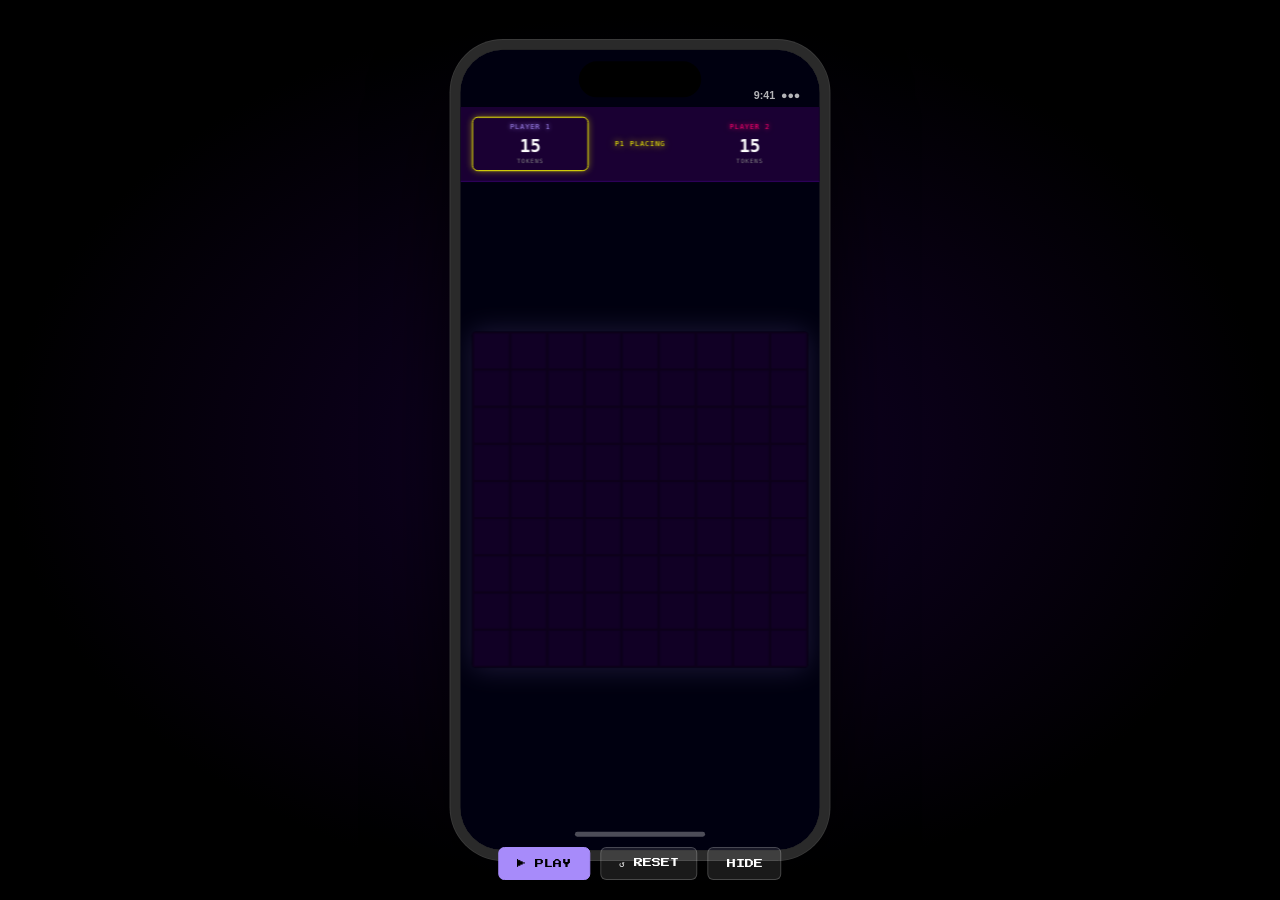
==== scenes/gameplay.html @ bdd97875 "Initial promo repo: phone mockup, Conway engine, gameplay scene, sync workflow" ====
<!DOCTYPE html>
<html lang="en">
<head>
  <meta charset="UTF-8">
  <meta name="viewport" content="width=device-width, initial-scale=1.0">
  <title>Game of Strife — Gameplay Demo</title>
  <link rel="preconnect" href="https://fonts.googleapis.com">
  <link href="https://fonts.googleapis.com/css2?family=Press+Start+2P&display=swap" rel="stylesheet">
  <link rel="stylesheet" href="../ui/phone-frame.css">
  <style>
    /* HUD */
    .game-hud {
      background: #1A0033;
      border-bottom: 1px solid #330066;
      padding: 10px 12px;
      display: flex;
      align-items: center;
      gap: 8px;
      flex-shrink: 0;
    }

    .hud-player-box {
      flex: 1;
      text-align: center;
      padding: 6px 4px;
      border-radius: 6px;
      border: 1px solid transparent;
      transition: border-color 0.2s, box-shadow 0.2s;
    }

    .hud-player-box.hud-active {
      border-color: #FFFF00;
      box-shadow: 0 0 8px rgba(255,255,0,0.4);
    }

    .hud-player-name {
      font-size: 7px;
      letter-spacing: 1px;
      margin-bottom: 4px;
    }

    .hud-p1-box .hud-player-name { color: #A78BFA; text-shadow: 0 0 6px #A78BFA; }
    .hud-p2-box .hud-player-name { color: #FF006E; text-shadow: 0 0 6px #FF006E; }

    .hud-count {
      font-size: 18px;
      font-weight: bold;
      color: #fff;
    }

    .hud-count-label {
      font-size: 6px;
      color: #888;
      margin-top: 2px;
      text-transform: uppercase;
      letter-spacing: 1px;
    }

    .hud-center {
      flex: 0 0 auto;
      text-align: center;
      min-width: 90px;
    }

    #hud-status {
      font-size: 7px;
      color: #FFFF00;
      text-shadow: 0 0 8px #FFFF00;
      letter-spacing: 1px;
    }

    /* Board area */
    .board-area {
      flex: 1;
      display: flex;
      align-items: center;
      justify-content: center;
      padding: 12px;
      position: relative;
    }

    #gameCanvas {
      border-radius: 4px;
      box-shadow: 0 0 30px rgba(167,139,250,0.2);
    }

    /* Overlay text (titles, winner) */
    .overlay {
      position: absolute;
      inset: 0;
      display: flex;
      flex-direction: column;
      align-items: center;
      justify-content: center;
      pointer-events: none;
      opacity: 0;
      transition: opacity 0.4s;
    }

    .overlay.visible { opacity: 1; }

    .overlay-title {
      font-family: 'Press Start 2P', monospace;
      font-size: 22px;
      color: #A78BFA;
      text-shadow: 0 0 20px #A78BFA, 0 0 40px #A78BFA;
      text-align: center;
      line-height: 1.6;
    }

    .overlay-subtitle {
      font-family: 'Press Start 2P', monospace;
      font-size: 9px;
      color: #C4B5FD;
      margin-top: 14px;
      text-align: center;
      letter-spacing: 2px;
    }

    .overlay-winner {
      font-family: 'Press Start 2P', monospace;
      font-size: 14px;
      text-align: center;
      line-height: 1.8;
    }

    /* Result card */
    .result-card {
      position: absolute;
      bottom: 0; left: 0; right: 0;
      background: linear-gradient(to top, #1A0033, rgba(26,0,51,0.95));
      border-top: 1px solid #330066;
      padding: 20px 16px;
      display: flex;
      flex-direction: column;
      align-items: center;
      gap: 10px;
      transform: translateY(100%);
      transition: transform 0.5s cubic-bezier(0.16, 1, 0.3, 1);
    }

    .result-card.visible { transform: translateY(0); }

    .result-scores {
      display: flex;
      align-items: center;
      gap: 16px;
      width: 100%;
    }

    .result-score {
      flex: 1;
      text-align: center;
    }

    .result-score-label {
      font-size: 7px;
      margin-bottom: 6px;
      letter-spacing: 1px;
    }

    .result-score-value {
      font-size: 32px;
    }

    .p1-score .result-score-label { color: #A78BFA; }
    .p1-score .result-score-value { color: #A78BFA; text-shadow: 0 0 12px #A78BFA; }
    .p2-score .result-score-label { color: #FF006E; }
    .p2-score .result-score-value { color: #FF006E; text-shadow: 0 0 12px #FF006E; }

    .result-vs {
      font-size: 10px;
      color: #666;
    }

    .result-gen {
      font-size: 7px;
      color: #888;
      letter-spacing: 1px;
    }

    .result-winner-label {
      font-size: 10px;
      letter-spacing: 2px;
      padding: 6px 16px;
      border-radius: 4px;
      border: 1px solid currentColor;
    }

    /* Controls (outside phone, for recording setup) */
    .controls {
      position: fixed;
      bottom: 20px;
      left: 50%;
      transform: translateX(-50%);
      display: flex;
      gap: 10px;
      z-index: 100;
    }

    .ctrl-btn {
      background: rgba(255,255,255,0.1);
      border: 1px solid rgba(255,255,255,0.2);
      color: #fff;
      font-family: 'Press Start 2P', monospace;
      font-size: 9px;
      padding: 10px 18px;
      border-radius: 6px;
      cursor: pointer;
      transition: background 0.2s;
    }

    .ctrl-btn:hover { background: rgba(255,255,255,0.2); }
    .ctrl-btn.primary { background: #A78BFA; border-color: #A78BFA; color: #000; }
    .ctrl-btn.primary:hover { background: #c4b5fd; }
  </style>
</head>
<body>
  <div class="scene-bg"></div>

  <div class="phone-wrap" id="phoneWrap">
    <div class="phone-shell">
      <div class="phone-island"></div>
      <div class="phone-screen">
        <div class="phone-status-bar">
          <span>9:41</span>
          <span>●●●</span>
        </div>

        <div class="phone-content">
          <!-- HUD -->
          <div class="game-hud">
            <div class="hud-player-box hud-p1-box" id="hud-p1-box">
              <div class="hud-player-name">PLAYER 1</div>
              <div class="hud-count" id="hud-p1-count">15</div>
              <div class="hud-count-label" id="hud-p1-label">tokens</div>
            </div>
            <div class="hud-center">
              <div id="hud-status">READY</div>
            </div>
            <div class="hud-player-box hud-p2-box" id="hud-p2-box">
              <div class="hud-player-name">PLAYER 2</div>
              <div class="hud-count" id="hud-p2-count">15</div>
              <div class="hud-count-label" id="hud-p2-label">tokens</div>
            </div>
          </div>

          <!-- Board -->
          <div class="board-area">
            <canvas id="gameCanvas"></canvas>

            <!-- Title overlay -->
            <div class="overlay" id="overlayTitle">
              <div class="overlay-title">GAME OF<br>STRIFE</div>
              <div class="overlay-subtitle">Conway's Game of Life — PvP</div>
            </div>
          </div>

          <!-- Result card -->
          <div class="result-card" id="resultCard">
            <div class="result-winner-label" id="resultWinnerLabel">P1 WINS!</div>
            <div class="result-scores">
              <div class="result-score p1-score">
                <div class="result-score-label">PLAYER 1</div>
                <div class="result-score-value" id="result-p1-cells">--</div>
              </div>
              <div class="result-vs">VS</div>
              <div class="result-score p2-score">
                <div class="result-score-label">PLAYER 2</div>
                <div class="result-score-value" id="result-p2-cells">--</div>
              </div>
            </div>
            <div class="result-gen" id="result-gen">-- GENERATIONS</div>
          </div>
        </div>

        <div class="phone-home-bar"></div>
      </div>
    </div>
  </div>

  <!-- Recording controls (hide before recording) -->
  <div class="controls" id="controls">
    <button class="ctrl-btn primary" id="btnPlay" onclick="playScene()">▶ PLAY</button>
    <button class="ctrl-btn" onclick="resetScene()">↺ RESET</button>
    <button class="ctrl-btn" onclick="toggleControls()">HIDE</button>
  </div>

  <script src="../engine/superpowers.js"></script>
  <script src="../engine/colors.js"></script>
  <script src="../engine/conway.js"></script>
  <script src="../ui/board.js"></script>
  <script src="../ui/hud.js"></script>
  <script src="../scripts/runner.js"></script>
  <script>
    // ─── Setup ───────────────────────────────────────────────────────────────

    const BOARD_SIZE = 9
    const TOKENS_PER_PLAYER = 15

    const canvas = document.getElementById('gameCanvas')
    let board = makeEmptyBoard(BOARD_SIZE)
    let p1Remaining = TOKENS_PER_PLAYER
    let p2Remaining = TOKENS_PER_PLAYER
    let currentTurn = 'P1'
    let simFrames = []
    let cancelAnim = null
    let timeline = null

    function makeEmptyBoard(size) {
      return Array.from({ length: size }, () =>
        Array.from({ length: size }, () => makeCell())
      )
    }

    function resizeCanvas() {
      const boardArea = canvas.parentElement
      const maxW = boardArea.clientWidth - 24
      const maxH = boardArea.clientHeight - 24
      const dim = Math.min(maxW, maxH)
      canvas.width = dim
      canvas.height = dim
    }

    // Scale phone if needed
    function scalePhone() {
      const wrap = document.getElementById('phoneWrap')
      const vw = window.innerWidth
      const vh = window.innerHeight - 80  // leave room for controls
      const scaleX = vw / 390
      const scaleY = vh / 844
      const scale = Math.min(scaleX, scaleY, 1)
      wrap.style.transform = `scale(${scale})`
    }

    window.addEventListener('resize', () => { scalePhone(); resizeCanvas(); renderBoard(canvas, board) })
    scalePhone()
    resizeCanvas()

    // ─── Scene actions ────────────────────────────────────────────────────────

    function showTitle() {
      document.getElementById('overlayTitle').classList.add('visible')
    }

    function hideTitle() {
      document.getElementById('overlayTitle').classList.remove('visible')
    }

    function placeToken(player, row, col, spType = 0) {
      const p = player === 'P1' ? 0 : 1
      board[row][col] = makeCell(p, spType)
      if (player === 'P1') p1Remaining--
      else p2Remaining--
      currentTurn = player === 'P1' ? 'P2' : 'P1'
      renderBoard(canvas, board)
      renderHUD({
        stage: 'placement',
        currentTurn,
        p1Tokens: p1Remaining,
        p2Tokens: p2Remaining,
        p1Cells: 0, p2Cells: 0,
        generation: 0, maxGenerations: 100,
      })
    }

    function startSimulation() {
      simFrames = runSimulation(board, {
        birthRules: [3],
        survivalRules: [2, 3],
        enableToroidalBoard: true,
        superpowerRules: DEFAULT_SUPERPOWER_RULES,
      }, 100)

      let gen = 0
      cancelAnim = animateSimulation(simFrames, 150, (frame, idx) => {
        gen = idx
        board = frame
        renderBoard(canvas, board)
        const counts = countCells(board)
        renderHUD({
          stage: 'simulation',
          currentTurn: null,
          p1Tokens: 0, p2Tokens: 0,
          p1Cells: counts.p1,
          p2Cells: counts.p2,
          generation: gen,
          maxGenerations: simFrames.length - 1,
        })
      }, () => {
        showResult(gen)
      })
    }

    function showResult(generations) {
      const counts = countCells(board)
      const winner = counts.p1 > counts.p2 ? 'P1' : counts.p2 > counts.p1 ? 'P2' : 'DRAW'
      const color = winner === 'P1' ? '#A78BFA' : winner === 'P2' ? '#FF006E' : '#888'

      const label = document.getElementById('resultWinnerLabel')
      label.textContent = winner === 'DRAW' ? 'DRAW!' : `${winner} WINS!`
      label.style.color = color
      label.style.borderColor = color

      document.getElementById('result-p1-cells').textContent = counts.p1
      document.getElementById('result-p2-cells').textContent = counts.p2
      document.getElementById('result-gen').textContent = `${generations} GENERATIONS`
      document.getElementById('resultCard').classList.add('visible')

      renderHUD({ stage: 'finished', currentTurn: null, p1Tokens: 0, p2Tokens: 0,
                  p1Cells: counts.p1, p2Cells: counts.p2, generation: generations, maxGenerations: simFrames.length })
    }

    // ─── Demo placement script ────────────────────────────────────────────────
    // 9×9 board — positions as [row, col].
    // Edit this sequence to choreograph different games.

    const PLACEMENTS = [
      // [player, row, col, spType]  spType: 0=normal 1=tank 2=spreader etc
      ['P1', 1, 1],  ['P2', 7, 7],
      ['P1', 1, 3],  ['P2', 7, 5],
      ['P1', 2, 2],  ['P2', 6, 6],
      ['P1', 3, 1],  ['P2', 5, 7],
      ['P1', 1, 5],  ['P2', 7, 3],
      ['P1', 3, 4],  ['P2', 5, 4],
      ['P1', 4, 2],  ['P2', 4, 6],
      ['P1', 2, 4, 1],  ['P2', 6, 4, 2],  // tank & spreader
      ['P1', 0, 4],  ['P2', 8, 4],
      ['P1', 4, 0],  ['P2', 4, 8],
      ['P1', 3, 3, 2],  ['P2', 5, 5, 1],  // spreader & tank
      ['P1', 0, 2],  ['P2', 8, 6],
      ['P1', 2, 0],  ['P2', 6, 8],
      ['P1', 0, 6],  ['P2', 8, 2],
      ['P1', 4, 4],  ['P2', 4, 3],  // center clash
    ]

    function buildTimeline() {
      const steps = []
      steps.push({ at: 500,  fn: showTitle })
      steps.push({ at: 2500, fn: hideTitle })
      steps.push({ at: 2700, fn: () => renderHUD({ stage: 'placement', currentTurn: 'P1',
                                p1Tokens: TOKENS_PER_PLAYER, p2Tokens: TOKENS_PER_PLAYER,
                                p1Cells: 0, p2Cells: 0, generation: 0, maxGenerations: 100 }) })

      let t = 3000
      for (const [player, row, col, spType = 0] of PLACEMENTS) {
        const delay = player === 'P1' ? 600 : 400  // P2 replies quicker — feels responsive
        steps.push({ at: t, fn: placeToken, args: [player, row, col, spType] })
        t += delay
      }

      steps.push({ at: t + 400, fn: startSimulation })
      return steps
    }

    // ─── Controls ─────────────────────────────────────────────────────────────

    function playScene() {
      document.getElementById('btnPlay').disabled = true
      if (!timeline) timeline = runner(buildTimeline())
      timeline.play()
    }

    function resetScene() {
      if (cancelAnim) cancelAnim()
      if (timeline) { timeline.reset(); timeline = null }
      board = makeEmptyBoard(BOARD_SIZE)
      p1Remaining = TOKENS_PER_PLAYER
      p2Remaining = TOKENS_PER_PLAYER
      currentTurn = 'P1'
      simFrames = []
      document.getElementById('resultCard').classList.remove('visible')
      document.getElementById('overlayTitle').classList.remove('visible')
      document.getElementById('btnPlay').disabled = false
      resizeCanvas()
      renderBoard(canvas, board)
      renderHUD({ stage: 'placement', currentTurn: 'P1', p1Tokens: TOKENS_PER_PLAYER,
                  p2Tokens: TOKENS_PER_PLAYER, p1Cells: 0, p2Cells: 0, generation: 0, maxGenerations: 100 })
    }

    function toggleControls() {
      const c = document.getElementById('controls')
      c.style.display = c.style.display === 'none' ? 'flex' : 'none'
    }

    // ─── Init ─────────────────────────────────────────────────────────────────
    resizeCanvas()
    renderBoard(canvas, board)
    renderHUD({ stage: 'placement', currentTurn: 'P1', p1Tokens: TOKENS_PER_PLAYER,
                p2Tokens: TOKENS_PER_PLAYER, p1Cells: 0, p2Cells: 0, generation: 0, maxGenerations: 100 })
  </script>
</body>
</html>
---- ui/phone-frame.css ----
/* Phone frame mockup — iPhone 14 proportions (390×844) */

*, *::before, *::after { box-sizing: border-box; margin: 0; padding: 0; }

body {
  background: #0a0a0f;
  display: flex;
  align-items: center;
  justify-content: center;
  min-height: 100vh;
  font-family: 'PressStart2P', monospace;
  overflow: hidden;
}

.scene-bg {
  position: fixed;
  inset: 0;
  background: radial-gradient(ellipse at center, #12002a 0%, #000000 70%);
  z-index: 0;
}

.phone-wrap {
  position: relative;
  z-index: 1;
  /* Scale down if viewport is too small */
  transform-origin: center center;
}

.phone-shell {
  width: 390px;
  height: 844px;
  background: #1a1a1a;
  border-radius: 54px;
  border: 10px solid #2a2a2a;
  box-shadow:
    0 0 0 1px #3a3a3a,
    0 30px 80px rgba(0,0,0,0.8),
    inset 0 0 0 1px #444;
  position: relative;
  overflow: hidden;
  display: flex;
  flex-direction: column;
}

/* Dynamic island */
.phone-island {
  position: absolute;
  top: 12px;
  left: 50%;
  transform: translateX(-50%);
  width: 126px;
  height: 37px;
  background: #000;
  border-radius: 20px;
  z-index: 10;
}

/* Screen area */
.phone-screen {
  flex: 1;
  background: #000010;
  border-radius: 44px;
  overflow: hidden;
  position: relative;
  display: flex;
  flex-direction: column;
}

/* Status bar spacer (behind dynamic island) */
.phone-status-bar {
  height: 59px;
  flex-shrink: 0;
  display: flex;
  align-items: flex-end;
  justify-content: flex-end;
  padding: 0 20px 6px;
  gap: 6px;
}

.phone-status-bar span {
  color: rgba(255,255,255,0.7);
  font-size: 11px;
  font-family: -apple-system, sans-serif;
  font-weight: 600;
}

/* Game content area */
.phone-content {
  flex: 1;
  display: flex;
  flex-direction: column;
  overflow: hidden;
  position: relative;
}

/* Home indicator */
.phone-home-bar {
  height: 34px;
  flex-shrink: 0;
  display: flex;
  align-items: center;
  justify-content: center;
}

.phone-home-bar::after {
  content: '';
  width: 134px;
  height: 5px;
  background: rgba(255,255,255,0.3);
  border-radius: 3px;
}

/* Side buttons */
.phone-shell::before {
  content: '';
  position: absolute;
  left: -12px;
  top: 120px;
  width: 3px;
  height: 32px;
  background: #2a2a2a;
  border-radius: 2px 0 0 2px;
  box-shadow: 0 44px 0 #2a2a2a, 0 88px 0 #2a2a2a;
}

.phone-shell::after {
  content: '';
  position: absolute;
  right: -12px;
  top: 160px;
  width: 3px;
  height: 64px;
  background: #2a2a2a;
  border-radius: 0 2px 2px 0;
}
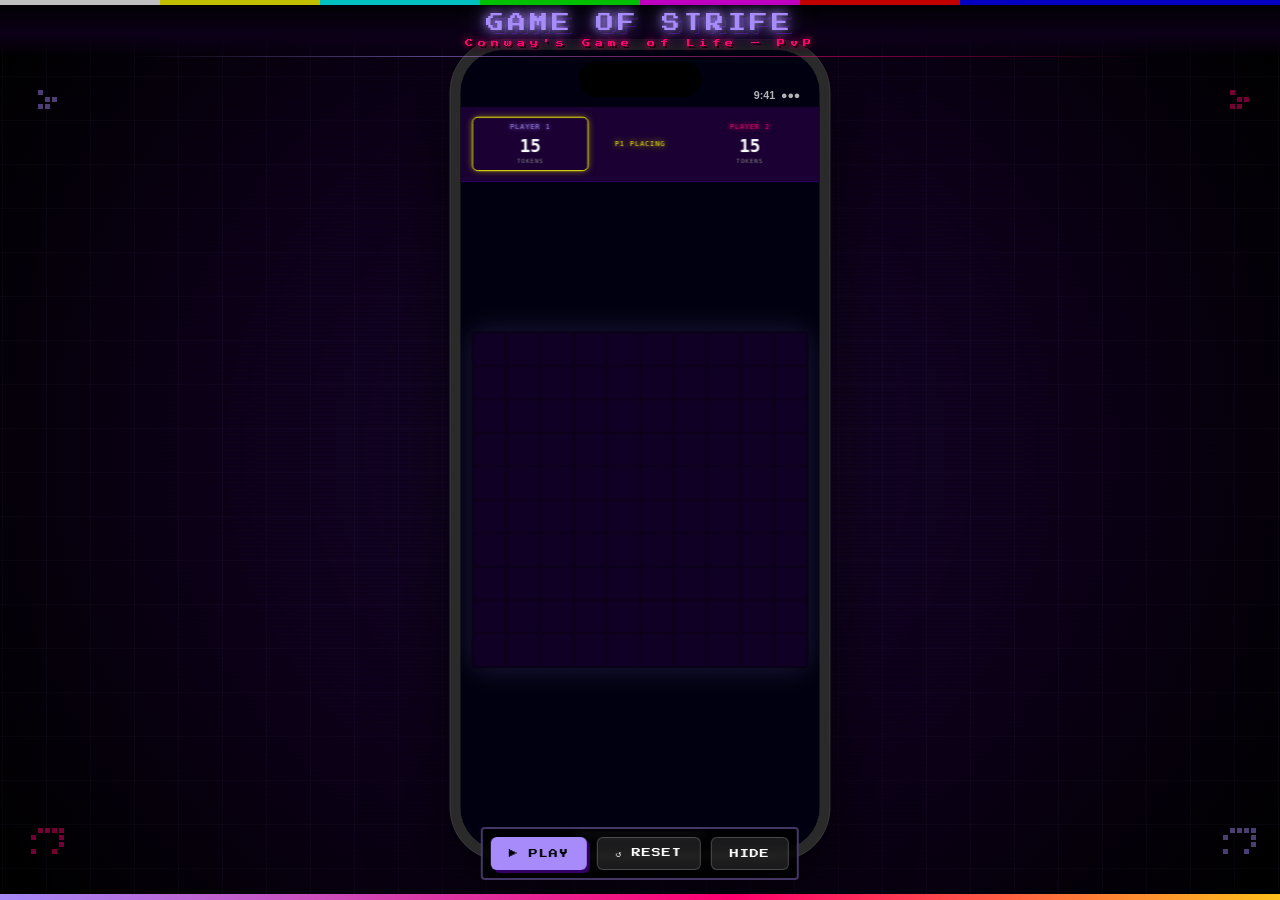
==== commit 35ee68de: "Add retro 80s broadcast promo theme - ui/promo-theme.css: CRT scanlines, animated neon grid, VHS col" ====
--- a/scenes/gameplay.html
+++ b/scenes/gameplay.html
@@ -7,6 +7,7 @@
   <link rel="preconnect" href="https://fonts.googleapis.com">
   <link href="https://fonts.googleapis.com/css2?family=Press+Start+2P&display=swap" rel="stylesheet">
   <link rel="stylesheet" href="../ui/phone-frame.css">
+  <link rel="stylesheet" href="../ui/promo-theme.css">
   <style>
     /* HUD */
     .game-hud {
@@ -84,7 +85,7 @@
       box-shadow: 0 0 30px rgba(167,139,250,0.2);
     }
 
-    /* Overlay text (titles, winner) */
+    /* Overlay text (titles, messages) */
     .overlay {
       position: absolute;
       inset: 0;
@@ -106,6 +107,7 @@
       text-shadow: 0 0 20px #A78BFA, 0 0 40px #A78BFA;
       text-align: center;
       line-height: 1.6;
+      white-space: pre-line;
     }
 
     .overlay-subtitle {
@@ -115,13 +117,6 @@
       margin-top: 14px;
       text-align: center;
       letter-spacing: 2px;
-    }
-
-    .overlay-winner {
-      font-family: 'Press Start 2P', monospace;
-      font-size: 14px;
-      text-align: center;
-      line-height: 1.8;
     }
 
     /* Result card */
@@ -218,6 +213,18 @@
 <body>
   <div class="scene-bg"></div>
 
+  <!-- Broadcast title banner -->
+  <div class="promo-top-banner">
+    <span class="promo-logo">GAME OF STRIFE</span>
+    <span class="promo-logo-sub">Conway's Game of Life — PvP</span>
+  </div>
+
+  <!-- Bottom rainbow strip -->
+  <div class="promo-bottom-strip"></div>
+
+  <!-- Outer retro overlay stage (outside phone) -->
+  <div id="retro-overlay-stage"></div>
+
   <div class="phone-wrap" id="phoneWrap">
     <div class="phone-shell">
       <div class="phone-island"></div>
@@ -232,7 +239,7 @@
           <div class="game-hud">
             <div class="hud-player-box hud-p1-box" id="hud-p1-box">
               <div class="hud-player-name">PLAYER 1</div>
-              <div class="hud-count" id="hud-p1-count">15</div>
+              <div class="hud-count" id="hud-p1-count">--</div>
               <div class="hud-count-label" id="hud-p1-label">tokens</div>
             </div>
             <div class="hud-center">
@@ -240,7 +247,7 @@
             </div>
             <div class="hud-player-box hud-p2-box" id="hud-p2-box">
               <div class="hud-player-name">PLAYER 2</div>
-              <div class="hud-count" id="hud-p2-count">15</div>
+              <div class="hud-count" id="hud-p2-count">--</div>
               <div class="hud-count-label" id="hud-p2-label">tokens</div>
             </div>
           </div>
@@ -249,10 +256,10 @@
           <div class="board-area">
             <canvas id="gameCanvas"></canvas>
 
-            <!-- Title overlay -->
-            <div class="overlay" id="overlayTitle">
-              <div class="overlay-title">GAME OF<br>STRIFE</div>
-              <div class="overlay-subtitle">Conway's Game of Life — PvP</div>
+            <!-- Overlay (titles, messages) -->
+            <div class="overlay" id="overlay">
+              <div class="overlay-title" id="overlayText"></div>
+              <div class="overlay-subtitle" id="overlaySubtext"></div>
             </div>
           </div>
 
@@ -286,26 +293,29 @@
     <button class="ctrl-btn" onclick="toggleControls()">HIDE</button>
   </div>
 
+  <script src="../config/scene.js"></script>
   <script src="../engine/superpowers.js"></script>
+  <script src="../scripts/retro-overlays.js"></script>
   <script src="../engine/colors.js"></script>
   <script src="../engine/conway.js"></script>
   <script src="../ui/board.js"></script>
   <script src="../ui/hud.js"></script>
   <script src="../scripts/runner.js"></script>
   <script>
-    // ─── Setup ───────────────────────────────────────────────────────────────
-
-    const BOARD_SIZE = 9
-    const TOKENS_PER_PLAYER = 15
-
+    // ─── State ────────────────────────────────────────────────────────────────
+
+    const cfg = SCENE_CONFIG
     const canvas = document.getElementById('gameCanvas')
-    let board = makeEmptyBoard(BOARD_SIZE)
-    let p1Remaining = TOKENS_PER_PLAYER
-    let p2Remaining = TOKENS_PER_PLAYER
+
+    let board = makeEmptyBoard(cfg.settings.boardSize)
+    let p1Remaining = cfg.settings.tokensPerPlayer
+    let p2Remaining = cfg.settings.tokensPerPlayer
     let currentTurn = 'P1'
     let simFrames = []
     let cancelAnim = null
     let timeline = null
+
+    // ─── Board helpers ────────────────────────────────────────────────────────
 
     function makeEmptyBoard(size) {
       return Array.from({ length: size }, () =>
@@ -322,11 +332,10 @@
       canvas.height = dim
     }
 
-    // Scale phone if needed
     function scalePhone() {
       const wrap = document.getElementById('phoneWrap')
       const vw = window.innerWidth
-      const vh = window.innerHeight - 80  // leave room for controls
+      const vh = window.innerHeight - 80
       const scaleX = vw / 390
       const scaleY = vh / 844
       const scale = Math.min(scaleX, scaleY, 1)
@@ -337,17 +346,40 @@
     scalePhone()
     resizeCanvas()
 
-    // ─── Scene actions ────────────────────────────────────────────────────────
-
-    function showTitle() {
-      document.getElementById('overlayTitle').classList.add('visible')
-    }
-
-    function hideTitle() {
-      document.getElementById('overlayTitle').classList.remove('visible')
-    }
-
-    function placeToken(player, row, col, spType = 0) {
+    // ─── Overlay system ───────────────────────────────────────────────────────
+
+    let overlayHideTimer = null
+
+    function showOverlay(text, sub) {
+      if (overlayHideTimer) { clearTimeout(overlayHideTimer); overlayHideTimer = null }
+      document.getElementById('overlayText').textContent = text || ''
+      document.getElementById('overlaySubtext').textContent = sub || ''
+      document.getElementById('overlay').classList.add('visible')
+    }
+
+    function hideOverlay() {
+      document.getElementById('overlay').classList.remove('visible')
+    }
+
+    // Fire a named moment — routes inner vs outer overlays
+    function fireOverlayMoment(name) {
+      // In-phone overlays (no position field, or position !== 'outer')
+      const inner = (cfg.overlays || []).find(o => o.at === name && o.position !== 'outer')
+      if (inner) {
+        if (inner.text === null || inner.text === undefined) hideOverlay()
+        else {
+          showOverlay(inner.text, inner.sub)
+          if (inner.duration > 0) overlayHideTimer = setTimeout(hideOverlay, inner.duration)
+        }
+      }
+      // Outer retro overlays
+      if (typeof window.fireRetroOverlay === 'function') window.fireRetroOverlay(name)
+    }
+
+    // ─── Scene action functions ───────────────────────────────────────────────
+
+    function placeToken(player, row, col, spType) {
+      spType = spType || 0
       const p = player === 'P1' ? 0 : 1
       board[row][col] = makeCell(p, spType)
       if (player === 'P1') p1Remaining--
@@ -355,40 +387,59 @@
       currentTurn = player === 'P1' ? 'P2' : 'P1'
       renderBoard(canvas, board)
       renderHUD({
-        stage: 'placement',
-        currentTurn,
-        p1Tokens: p1Remaining,
-        p2Tokens: p2Remaining,
-        p1Cells: 0, p2Cells: 0,
-        generation: 0, maxGenerations: 100,
+        stage: 'placement', currentTurn,
+        p1Tokens: p1Remaining, p2Tokens: p2Remaining,
+        p1Cells: 0, p2Cells: 0, generation: 0, maxGenerations: cfg.settings.maxGenerations,
       })
     }
 
+    function assignSuperpower(player, row, col, spType) {
+      board[row][col].superpowerType = spType
+      currentTurn = player === 'P1' ? 'P2' : 'P1'
+      renderBoard(canvas, board)
+      renderHUD({
+        stage: 'sp_assignment', currentTurn,
+        p1Tokens: p1Remaining, p2Tokens: p2Remaining,
+        p1Cells: 0, p2Cells: 0, generation: 0, maxGenerations: cfg.settings.maxGenerations,
+      })
+    }
+
     function startSimulation() {
-      simFrames = runSimulation(board, {
-        birthRules: [3],
-        survivalRules: [2, 3],
-        enableToroidalBoard: true,
-        superpowerRules: DEFAULT_SUPERPOWER_RULES,
-      }, 100)
+      fireOverlayMoment('simulation_start')
+
+      const simSettings = {
+        birthRules:          cfg.settings.conwayRules.birthRules,
+        survivalRules:       cfg.settings.conwayRules.survivalRules,
+        enableToroidalBoard: cfg.settings.enableToroidalBoard !== false,
+        superpowerRules:     cfg.settings.superpowerRules
+          ? { ...DEFAULT_SUPERPOWER_RULES, ...cfg.settings.superpowerRules }
+          : DEFAULT_SUPERPOWER_RULES,
+      }
+
+      simFrames = runSimulation(board, simSettings, cfg.settings.maxGenerations)
+
+      // For short_clip: slice to requested generation count
+      const stop = cfg.stopAfterGeneration
+      const frames = (stop != null && stop < simFrames.length - 1)
+        ? simFrames.slice(0, stop + 1)
+        : simFrames
 
       let gen = 0
-      cancelAnim = animateSimulation(simFrames, 150, (frame, idx) => {
+      cancelAnim = animateSimulation(frames, cfg.settings.generationDelayMs, (frame, idx) => {
         gen = idx
         board = frame
         renderBoard(canvas, board)
         const counts = countCells(board)
         renderHUD({
-          stage: 'simulation',
-          currentTurn: null,
+          stage: 'simulation', currentTurn: null,
           p1Tokens: 0, p2Tokens: 0,
-          p1Cells: counts.p1,
-          p2Cells: counts.p2,
-          generation: gen,
-          maxGenerations: simFrames.length - 1,
+          p1Cells: counts.p1, p2Cells: counts.p2,
+          generation: gen, maxGenerations: frames.length - 1,
         })
       }, () => {
-        showResult(gen)
+        if (cfg.type === 'still_image') return  // no result card for stills
+        if (cfg.showResult !== false) showResult(gen)
+        fireOverlayMoment('result')
       })
     }
 
@@ -407,75 +458,166 @@
       document.getElementById('result-gen').textContent = `${generations} GENERATIONS`
       document.getElementById('resultCard').classList.add('visible')
 
-      renderHUD({ stage: 'finished', currentTurn: null, p1Tokens: 0, p2Tokens: 0,
-                  p1Cells: counts.p1, p2Cells: counts.p2, generation: generations, maxGenerations: simFrames.length })
-    }
-
-    // ─── Demo placement script ────────────────────────────────────────────────
-    // 9×9 board — positions as [row, col].
-    // Edit this sequence to choreograph different games.
-
-    const PLACEMENTS = [
-      // [player, row, col, spType]  spType: 0=normal 1=tank 2=spreader etc
-      ['P1', 1, 1],  ['P2', 7, 7],
-      ['P1', 1, 3],  ['P2', 7, 5],
-      ['P1', 2, 2],  ['P2', 6, 6],
-      ['P1', 3, 1],  ['P2', 5, 7],
-      ['P1', 1, 5],  ['P2', 7, 3],
-      ['P1', 3, 4],  ['P2', 5, 4],
-      ['P1', 4, 2],  ['P2', 4, 6],
-      ['P1', 2, 4, 1],  ['P2', 6, 4, 2],  // tank & spreader
-      ['P1', 0, 4],  ['P2', 8, 4],
-      ['P1', 4, 0],  ['P2', 4, 8],
-      ['P1', 3, 3, 2],  ['P2', 5, 5, 1],  // spreader & tank
-      ['P1', 0, 2],  ['P2', 8, 6],
-      ['P1', 2, 0],  ['P2', 6, 8],
-      ['P1', 0, 6],  ['P2', 8, 2],
-      ['P1', 4, 4],  ['P2', 4, 3],  // center clash
-    ]
-
-    function buildTimeline() {
+      renderHUD({
+        stage: 'finished', currentTurn: null, p1Tokens: 0, p2Tokens: 0,
+        p1Cells: counts.p1, p2Cells: counts.p2,
+        generation: generations, maxGenerations: simFrames.length,
+      })
+    }
+
+    // ─── Timeline builder ─────────────────────────────────────────────────────
+
+    function buildTimelineFromConfig() {
       const steps = []
-      steps.push({ at: 500,  fn: showTitle })
-      steps.push({ at: 2500, fn: hideTitle })
-      steps.push({ at: 2700, fn: () => renderHUD({ stage: 'placement', currentTurn: 'P1',
-                                p1Tokens: TOKENS_PER_PLAYER, p2Tokens: TOKENS_PER_PLAYER,
-                                p1Cells: 0, p2Cells: 0, generation: 0, maxGenerations: 100 }) })
-
-      let t = 3000
-      for (const [player, row, col, spType = 0] of PLACEMENTS) {
-        const delay = player === 'P1' ? 600 : 400  // P2 replies quicker — feels responsive
-        steps.push({ at: t, fn: placeToken, args: [player, row, col, spType] })
+      const intro = cfg.introDelayMs ?? 500
+      const p1Delay = cfg.placementDelayMs ?? 600
+      const p2Delay = cfg.p2PlacementDelayMs ?? 400
+      const spDelay = cfg.spAssignDelayMs ?? 500
+
+      // Absolute-ms overlays (named-moment overlays are fired inline, not via timeline)
+      for (const entry of (cfg.overlays || [])) {
+        if (typeof entry.at === 'number') {
+          if (entry.position === 'outer') {
+            // Route to retro system
+            steps.push({ at: entry.at, fn: () => { if (typeof window.fireRetroOverlayEntry === 'function') window.fireRetroOverlayEntry(entry) } })
+          } else {
+            steps.push({ at: entry.at, fn: entry.text === null ? hideOverlay : showOverlay,
+              args: entry.text === null ? [] : [entry.text, entry.sub] })
+            if (entry.text !== null && entry.duration > 0) {
+              steps.push({ at: entry.at + entry.duration, fn: hideOverlay })
+            }
+          }
+        }
+      }
+
+      // Initial HUD state
+      steps.push({ at: intro - 10, fn: renderHUD, args: [{
+        stage: 'placement', currentTurn: 'P1',
+        p1Tokens: cfg.settings.tokensPerPlayer, p2Tokens: cfg.settings.tokensPerPlayer,
+        p1Cells: 0, p2Cells: 0, generation: 0, maxGenerations: cfg.settings.maxGenerations,
+      }]})
+
+      // Placement moves
+      let t = intro
+      for (const move of (cfg.placement || [])) {
+        const [player, row, col, spType] = move
+        const delay = player === 'P1' ? p1Delay : p2Delay
+        steps.push({ at: t, fn: placeToken, args: [player, row, col, spType || 0] })
         t += delay
       }
 
+      // Named overlay: placement_done
+      steps.push({ at: t, fn: fireOverlayMoment, args: ['placement_done'] })
+      t += 200
+
+      // SP assignment phase (manual mode only)
+      if (cfg.settings.superpowerPlacementMode === 'manual' && cfg.spAssignments && cfg.spAssignments.length > 0) {
+        // Fire sp_assignment HUD state
+        steps.push({ at: t, fn: renderHUD, args: [{
+          stage: 'sp_assignment', currentTurn: cfg.spAssignments[0][0],
+          p1Tokens: cfg.settings.tokensPerPlayer, p2Tokens: cfg.settings.tokensPerPlayer,
+          p1Cells: 0, p2Cells: 0, generation: 0, maxGenerations: cfg.settings.maxGenerations,
+        }]})
+        t += 200
+
+        for (const [player, row, col, spType] of cfg.spAssignments) {
+          steps.push({ at: t, fn: assignSuperpower, args: [player, row, col, spType] })
+          t += spDelay
+        }
+
+        steps.push({ at: t, fn: fireOverlayMoment, args: ['sp_assignment_done'] })
+        t += 300
+      }
+
+      // Start simulation
       steps.push({ at: t + 400, fn: startSimulation })
+
       return steps
+    }
+
+    // ─── Still image renderer (no animation) ─────────────────────────────────
+
+    function renderStillImage() {
+      if (cfg.boardState) {
+        board = cfg.boardState
+      } else {
+        // Run placement silently
+        for (const move of (cfg.placement || [])) {
+          const [player, row, col, spType] = move
+          const p = player === 'P1' ? 0 : 1
+          board[row][col] = makeCell(p, spType || 0)
+        }
+        // Apply SP assignments silently
+        if (cfg.settings.superpowerPlacementMode === 'manual') {
+          for (const [, row, col, spType] of (cfg.spAssignments || [])) {
+            board[row][col].superpowerType = spType
+          }
+        }
+        // Fast-simulate to requested generation or stability
+        const simSettings = {
+          birthRules:          cfg.settings.conwayRules.birthRules,
+          survivalRules:       cfg.settings.conwayRules.survivalRules,
+          enableToroidalBoard: cfg.settings.enableToroidalBoard !== false,
+          superpowerRules:     cfg.settings.superpowerRules
+            ? { ...DEFAULT_SUPERPOWER_RULES, ...cfg.settings.superpowerRules }
+            : DEFAULT_SUPERPOWER_RULES,
+        }
+        const frames = runSimulation(board, simSettings, cfg.settings.maxGenerations)
+        const stop = cfg.stopAfterGeneration
+        const finalFrame = (stop != null && stop < frames.length - 1)
+          ? frames[stop]
+          : frames[frames.length - 1]
+        board = finalFrame
+      }
+
+      renderBoard(canvas, board)
+      const counts = countCells(board)
+      renderHUD({
+        stage: 'finished', currentTurn: null, p1Tokens: 0, p2Tokens: 0,
+        p1Cells: counts.p1, p2Cells: counts.p2,
+        generation: cfg.stopAfterGeneration ?? 0,
+        maxGenerations: cfg.settings.maxGenerations,
+      })
+      if (cfg.showResult !== false) {
+        showResult(cfg.stopAfterGeneration ?? 0)
+      }
     }
 
     // ─── Controls ─────────────────────────────────────────────────────────────
 
     function playScene() {
       document.getElementById('btnPlay').disabled = true
-      if (!timeline) timeline = runner(buildTimeline())
+
+      if (cfg.type === 'still_image') {
+        renderStillImage()
+        return
+      }
+
+      if (!timeline) timeline = runner(buildTimelineFromConfig())
       timeline.play()
     }
 
     function resetScene() {
-      if (cancelAnim) cancelAnim()
+      if (cancelAnim) { cancelAnim(); cancelAnim = null }
+      if (overlayHideTimer) { clearTimeout(overlayHideTimer); overlayHideTimer = null }
       if (timeline) { timeline.reset(); timeline = null }
-      board = makeEmptyBoard(BOARD_SIZE)
-      p1Remaining = TOKENS_PER_PLAYER
-      p2Remaining = TOKENS_PER_PLAYER
+
+      board = makeEmptyBoard(cfg.settings.boardSize)
+      p1Remaining = cfg.settings.tokensPerPlayer
+      p2Remaining = cfg.settings.tokensPerPlayer
       currentTurn = 'P1'
       simFrames = []
+
       document.getElementById('resultCard').classList.remove('visible')
-      document.getElementById('overlayTitle').classList.remove('visible')
+      hideOverlay()
       document.getElementById('btnPlay').disabled = false
       resizeCanvas()
       renderBoard(canvas, board)
-      renderHUD({ stage: 'placement', currentTurn: 'P1', p1Tokens: TOKENS_PER_PLAYER,
-                  p2Tokens: TOKENS_PER_PLAYER, p1Cells: 0, p2Cells: 0, generation: 0, maxGenerations: 100 })
+      renderHUD({
+        stage: 'placement', currentTurn: 'P1',
+        p1Tokens: cfg.settings.tokensPerPlayer, p2Tokens: cfg.settings.tokensPerPlayer,
+        p1Cells: 0, p2Cells: 0, generation: 0, maxGenerations: cfg.settings.maxGenerations,
+      })
     }
 
     function toggleControls() {
@@ -483,11 +625,14 @@
       c.style.display = c.style.display === 'none' ? 'flex' : 'none'
     }
 
-    // ─── Init ─────────────────────────────────────────────────────────────────
+    // ─── Init ──────────────────────────────────────────────────────────────────
     resizeCanvas()
     renderBoard(canvas, board)
-    renderHUD({ stage: 'placement', currentTurn: 'P1', p1Tokens: TOKENS_PER_PLAYER,
-                p2Tokens: TOKENS_PER_PLAYER, p1Cells: 0, p2Cells: 0, generation: 0, maxGenerations: 100 })
+    renderHUD({
+      stage: 'placement', currentTurn: 'P1',
+      p1Tokens: cfg.settings.tokensPerPlayer, p2Tokens: cfg.settings.tokensPerPlayer,
+      p1Cells: 0, p2Cells: 0, generation: 0, maxGenerations: cfg.settings.maxGenerations,
+    })
   </script>
 </body>
 </html>
--- a/ui/promo-theme.css
+++ b/ui/promo-theme.css
@@ -0,0 +1,366 @@
+/* ─── Promo Theme — Broadcast Frame Surrounding ────────────────────────────── */
+/* Wraps the phone mockup in a retro 80s broadcast production aesthetic.        */
+/* Does NOT touch phone-frame.css or anything inside .phone-wrap.               */
+
+/* ── Body override ─────────────────────────────────────────────────────────── */
+body {
+  flex-direction: column;
+  gap: 0;
+  overflow: hidden;
+}
+
+/* ── Scene background — CRT + neon grid ──────────────────────────────────────*/
+.scene-bg {
+  background:
+    radial-gradient(ellipse 60% 80% at 50% 50%,
+      rgba(80, 0, 160, 0.25) 0%,
+      rgba(13, 0, 26, 0.95) 55%,
+      #000 100%);
+}
+
+/* CRT scanlines */
+.scene-bg::before {
+  content: '';
+  position: absolute;
+  inset: 0;
+  background: repeating-linear-gradient(
+    0deg,
+    transparent 0px,
+    transparent 3px,
+    rgba(0, 0, 0, 0.18) 3px,
+    rgba(0, 0, 0, 0.18) 4px
+  );
+  pointer-events: none;
+  animation: crtFlicker 8s steps(1) infinite;
+  z-index: 2;
+}
+
+/* Neon grid */
+.scene-bg::after {
+  content: '';
+  position: absolute;
+  inset: 0;
+  background-image:
+    linear-gradient(rgba(167, 139, 250, 0.04) 1px, transparent 1px),
+    linear-gradient(90deg, rgba(167, 139, 250, 0.04) 1px, transparent 1px);
+  background-size: 44px 44px;
+  background-position: center center;
+  animation: gridPulse 5s ease-in-out infinite;
+  z-index: 1;
+}
+
+@keyframes crtFlicker {
+  0%, 94%, 100% { opacity: 1; }
+  95%            { opacity: 0.92; }
+  96%            { opacity: 1; }
+  97%            { opacity: 0.95; }
+}
+
+@keyframes gridPulse {
+  0%, 100% { opacity: 0.6; }
+  50%       { opacity: 1.0; }
+}
+
+/* ── Top banner — VHS broadcast title card ────────────────────────────────── */
+.promo-top-banner {
+  position: fixed;
+  top: 0;
+  left: 0;
+  right: 0;
+  z-index: 20;
+  text-align: center;
+  padding: 14px 0 10px;
+  background: linear-gradient(180deg,
+    rgba(0, 0, 0, 0.96) 0%,
+    rgba(13, 0, 26, 0.90) 60%,
+    transparent 100%);
+  pointer-events: none;
+}
+
+/* VHS SMPTE color bars strip */
+.promo-top-banner::before {
+  content: '';
+  position: absolute;
+  top: 0; left: 0; right: 0;
+  height: 5px;
+  background: linear-gradient(90deg,
+    #C0C0C0 0%,    #C0C0C0 12.5%,
+    #C0C000 12.5%, #C0C000 25%,
+    #00C0C0 25%,   #00C0C0 37.5%,
+    #00C000 37.5%, #00C000 50%,
+    #C000C0 50%,   #C000C0 62.5%,
+    #C00000 62.5%, #C00000 75%,
+    #0000C0 75%,   #0000C0 100%
+  );
+}
+
+/* Bottom edge accent */
+.promo-top-banner::after {
+  content: '';
+  position: absolute;
+  bottom: 0; left: 10%; right: 10%;
+  height: 1px;
+  background: linear-gradient(90deg,
+    transparent, rgba(167,139,250,0.5) 30%, rgba(255,0,110,0.5) 70%, transparent);
+}
+
+.promo-logo {
+  font-family: 'Press Start 2P', monospace;
+  font-size: clamp(10px, 2vw, 18px);
+  color: #A78BFA;
+  letter-spacing: 4px;
+  display: block;
+  text-shadow:
+    0 0  8px #A78BFA,
+    0 0 20px #A78BFA,
+    0 0 40px rgba(167,139,250,0.4),
+    3px 3px 0 #000,
+    4px 4px 0 #330066;
+  animation: logoGlow 2.5s ease-in-out infinite;
+}
+
+.promo-logo-sub {
+  font-family: 'Press Start 2P', monospace;
+  font-size: clamp(5px, 0.9vw, 8px);
+  color: #FF006E;
+  letter-spacing: 5px;
+  display: block;
+  margin-top: 7px;
+  text-shadow:
+    0 0  6px #FF006E,
+    0 0 14px rgba(255,0,110,0.4),
+    2px 2px 0 #000;
+  animation: subGlow 2.5s ease-in-out infinite reverse;
+}
+
+@keyframes logoGlow {
+  0%, 100% {
+    text-shadow:
+      0 0  8px #A78BFA, 0 0 20px #A78BFA,
+      0 0 40px rgba(167,139,250,0.4),
+      3px 3px 0 #000, 4px 4px 0 #330066;
+  }
+  50% {
+    text-shadow:
+      0 0 15px #A78BFA, 0 0 35px #A78BFA,
+      0 0 70px rgba(167,139,250,0.7),
+      3px 3px 0 #000, 4px 4px 0 #330066;
+  }
+}
+
+@keyframes subGlow {
+  0%, 100% { text-shadow: 0 0  6px #FF006E, 0 0 14px rgba(255,0,110,0.4), 2px 2px 0 #000; }
+  50%       { text-shadow: 0 0 12px #FF006E, 0 0 28px rgba(255,0,110,0.7), 2px 2px 0 #000; }
+}
+
+/* ── Bottom rainbow strip ─────────────────────────────────────────────────── */
+.promo-bottom-strip {
+  position: fixed;
+  bottom: 0;
+  left: 0;
+  right: 0;
+  z-index: 20;
+  height: 6px;
+  background: linear-gradient(90deg,
+    #A78BFA, #FF006E, #FFFF00, #00FFFF, #39FF14, #FF6600, #A78BFA, #FF006E
+  );
+  background-size: 400% 100%;
+  animation: stripScroll 3s linear infinite;
+  pointer-events: none;
+}
+
+@keyframes stripScroll {
+  0%   { background-position: 0% 0; }
+  100% { background-position: 200% 0; }
+}
+
+/* ── Corner canvases ──────────────────────────────────────────────────────── */
+.corner-canvas {
+  position: fixed;
+  z-index: 3;
+  image-rendering: pixelated;
+  opacity: 0.45;
+  pointer-events: none;
+  transition: opacity 0.5s;
+}
+
+.corner-canvas:hover { opacity: 0.8; }
+
+.corner-canvas.top-left     { top: 68px;   left: 16px;  }
+.corner-canvas.top-right    { top: 68px;   right: 16px; }
+.corner-canvas.bottom-left  { bottom: 24px; left: 16px; }
+.corner-canvas.bottom-right { bottom: 24px; right: 16px; }
+
+/* ── Drifting background cells ────────────────────────────────────────────── */
+.bg-cell {
+  position: fixed;
+  z-index: 1;
+  border-radius: 1px;
+  opacity: 0;
+  pointer-events: none;
+  animation: cellDrift linear infinite;
+}
+
+@keyframes cellDrift {
+  0%   { transform: translateY(110vh) rotate(0deg);   opacity: 0;    }
+  8%   { opacity: 0.35; }
+  92%  { opacity: 0.35; }
+  100% { transform: translateY(-10vh)  rotate(360deg); opacity: 0;    }
+}
+
+/* ── Outer retro overlay stage ────────────────────────────────────────────── */
+#retro-overlay-stage {
+  position: fixed;
+  inset: 0;
+  z-index: 40;
+  pointer-events: none;
+  overflow: hidden;
+}
+
+/* ── Bubble overlay ───────────────────────────────────────────────────────── */
+.retro-bubble {
+  position: absolute;
+  font-family: 'Press Start 2P', monospace;
+  line-height: 1.5;
+  text-align: center;
+  max-width: 260px;
+  transform-origin: center center;
+}
+
+.retro-bubble-text {
+  display: block;
+  position: relative;
+  z-index: 2;
+  -webkit-text-stroke: 3px #000;
+  paint-order: stroke fill;
+  /* Solid offset drop shadow — no blur, very 80s */
+  filter: drop-shadow(5px 5px 0 #000);
+}
+
+/* Starburst burst behind the text */
+.retro-starburst-bg {
+  position: absolute;
+  inset: -24px;
+  z-index: 1;
+  clip-path: polygon(
+    50%  2%,  56% 28%,  76%  8%,  70% 32%,
+    97% 26%,  78% 44%,  98% 56%,  74% 60%,
+    84% 87%,  60% 70%,  54% 97%,  44% 70%,
+    20% 87%,  28% 60%,   3% 57%,  24% 44%,
+     4% 27%,  32% 33%,  24%  8%,  44% 28%
+  );
+  animation: starburstPulse 0.8s ease-in-out infinite alternate;
+}
+
+@keyframes starburstPulse {
+  0%   { transform: scale(1.00) rotate(0deg);   }
+  100% { transform: scale(1.04) rotate(1.5deg); }
+}
+
+/* Entry animations */
+.retro-bubble.anim-wham {
+  animation: bubbleWham 0.45s cubic-bezier(0.16, 1, 0.3, 1) both;
+}
+
+.retro-bubble.anim-slide-left {
+  animation: bubbleSlideLeft 0.45s cubic-bezier(0.16, 1, 0.3, 1) both;
+}
+
+.retro-bubble.anim-slide-right {
+  animation: bubbleSlideRight 0.45s cubic-bezier(0.16, 1, 0.3, 1) both;
+}
+
+.retro-bubble.anim-exit {
+  animation: bubbleExit 0.3s ease-in both;
+}
+
+@keyframes bubbleWham {
+  0%   { transform: scale(0.4) rotate(var(--r, -4deg)); opacity: 0; }
+  65%  { transform: scale(1.2) rotate(var(--r, -4deg)); opacity: 1; }
+  100% { transform: scale(1.0) rotate(var(--r, -4deg)); opacity: 1; }
+}
+
+@keyframes bubbleSlideLeft {
+  0%   { transform: translateX(-130%) rotate(var(--r, -4deg)); opacity: 0; }
+  75%  { transform: translateX(6%)    rotate(var(--r, -4deg)); opacity: 1; }
+  100% { transform: translateX(0)     rotate(var(--r, -4deg)); opacity: 1; }
+}
+
+@keyframes bubbleSlideRight {
+  0%   { transform: translateX(130%)  rotate(var(--r, -4deg)); opacity: 0; }
+  75%  { transform: translateX(-6%)   rotate(var(--r, -4deg)); opacity: 1; }
+  100% { transform: translateX(0)     rotate(var(--r, -4deg)); opacity: 1; }
+}
+
+@keyframes bubbleExit {
+  0%   { transform: scale(1.0) rotate(var(--r, -4deg)); opacity: 1; }
+  100% { transform: scale(0.3) rotate(var(--r, -4deg)); opacity: 0; }
+}
+
+/* ── Ticker tape ──────────────────────────────────────────────────────────── */
+.retro-ticker {
+  position: absolute;
+  bottom: 24px;
+  left: 0;
+  right: 0;
+  overflow: hidden;
+  border-top: 4px solid #000;
+  border-bottom: 4px solid #000;
+  padding: 9px 0;
+  animation: tickerReveal 0.35s cubic-bezier(0.16, 1, 0.3, 1) both;
+}
+
+.retro-ticker-inner {
+  display: inline-block;
+  white-space: nowrap;
+  font-family: 'Press Start 2P', monospace;
+  font-size: 10px;
+  letter-spacing: 2px;
+  padding-left: 100vw;
+  animation: tickerScroll 14s linear forwards;
+}
+
+@keyframes tickerReveal {
+  from { transform: translateY(100%); }
+  to   { transform: translateY(0);    }
+}
+
+@keyframes tickerScroll {
+  to { transform: translateX(calc(-100% - 100vw)); }
+}
+
+/* ── Recording controls override ─────────────────────────────────────────── */
+/* Restyle the existing controls to match broadcast aesthetic */
+.controls {
+  z-index: 50;
+  background: rgba(0,0,0,0.8);
+  border: 2px solid rgba(167,139,250,0.4);
+  border-radius: 4px;
+  padding: 8px;
+  backdrop-filter: blur(4px);
+  bottom: 14px;
+}
+
+.ctrl-btn {
+  font-size: 8px;
+  letter-spacing: 1px;
+  border-radius: 2px;
+  padding: 8px 14px;
+  transition: background 0.15s, box-shadow 0.15s;
+}
+
+.ctrl-btn:hover {
+  box-shadow: 0 0 10px rgba(167,139,250,0.5);
+}
+
+.ctrl-btn.primary {
+  background: #A78BFA;
+  color: #000;
+  box-shadow: 3px 3px 0 #330066;
+  border: none;
+}
+
+.ctrl-btn.primary:hover {
+  background: #c4b5fd;
+  box-shadow: 3px 3px 0 #4400aa;
+}
